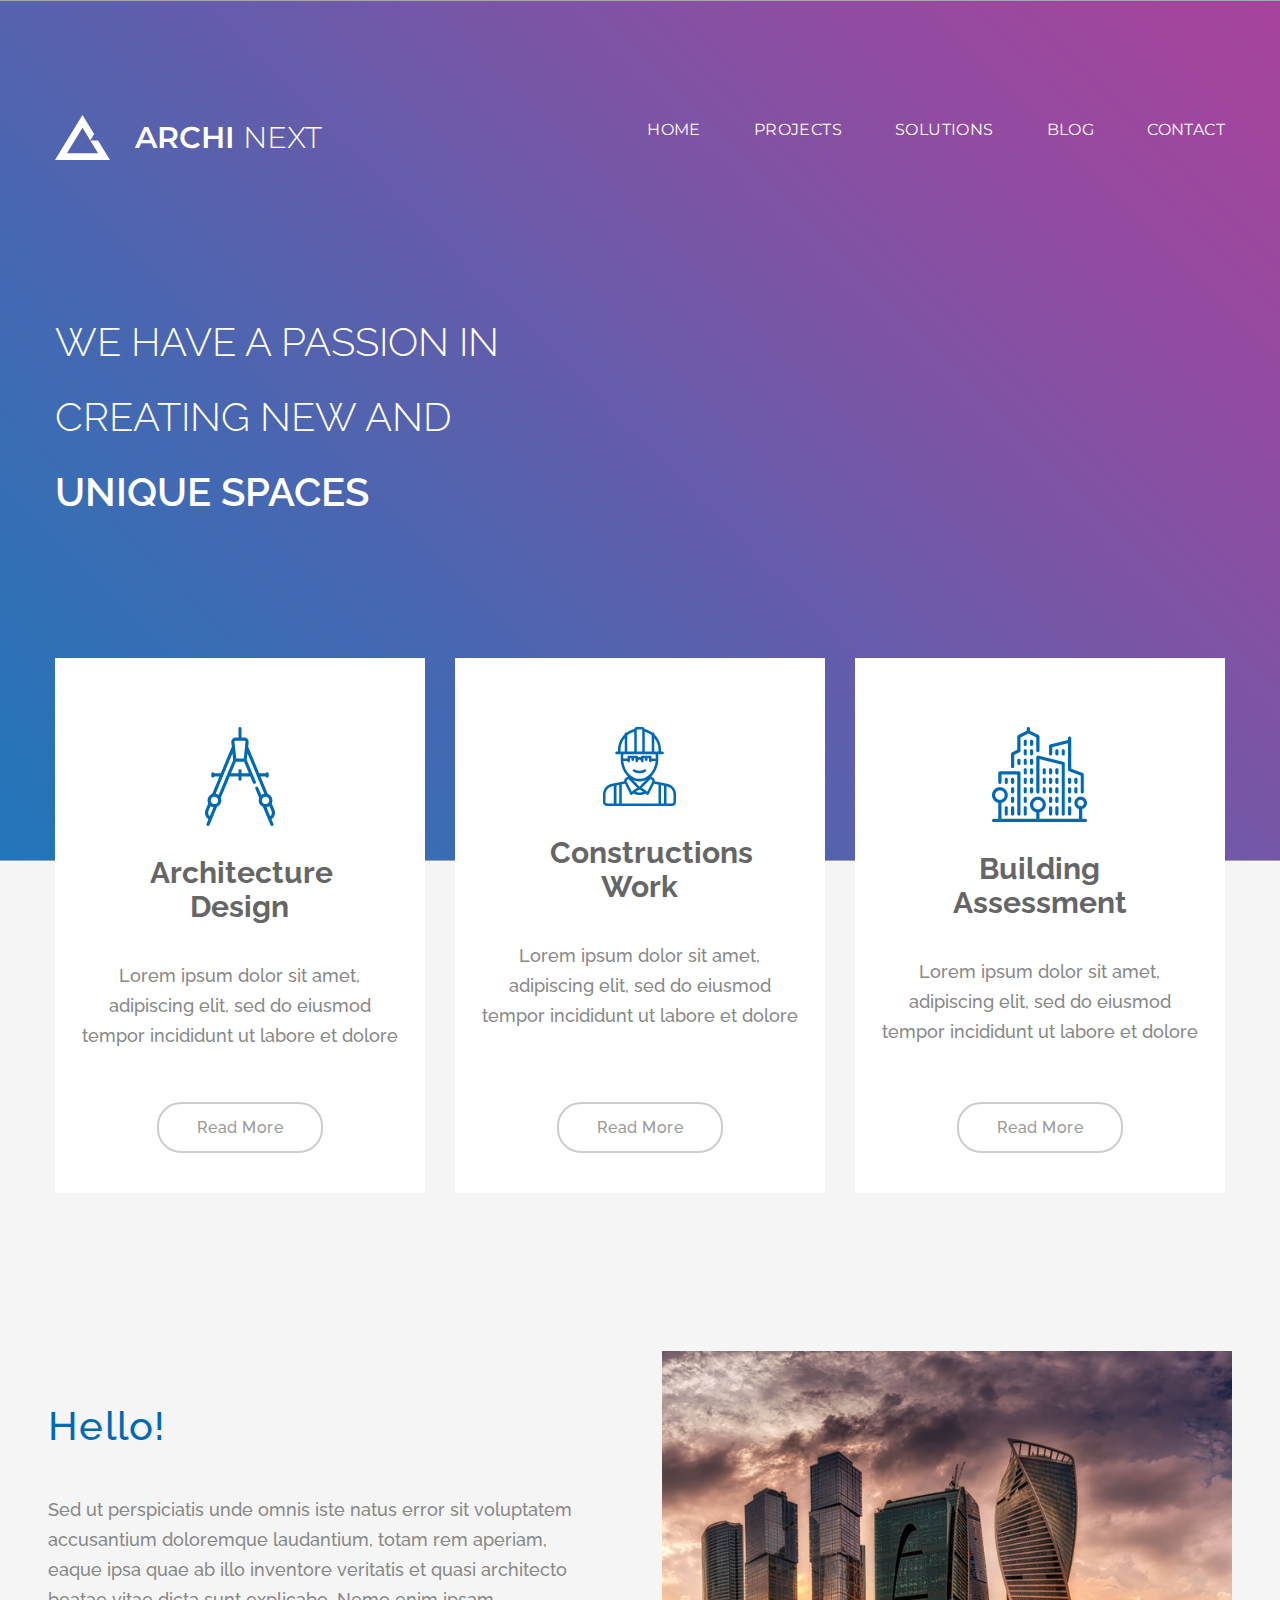
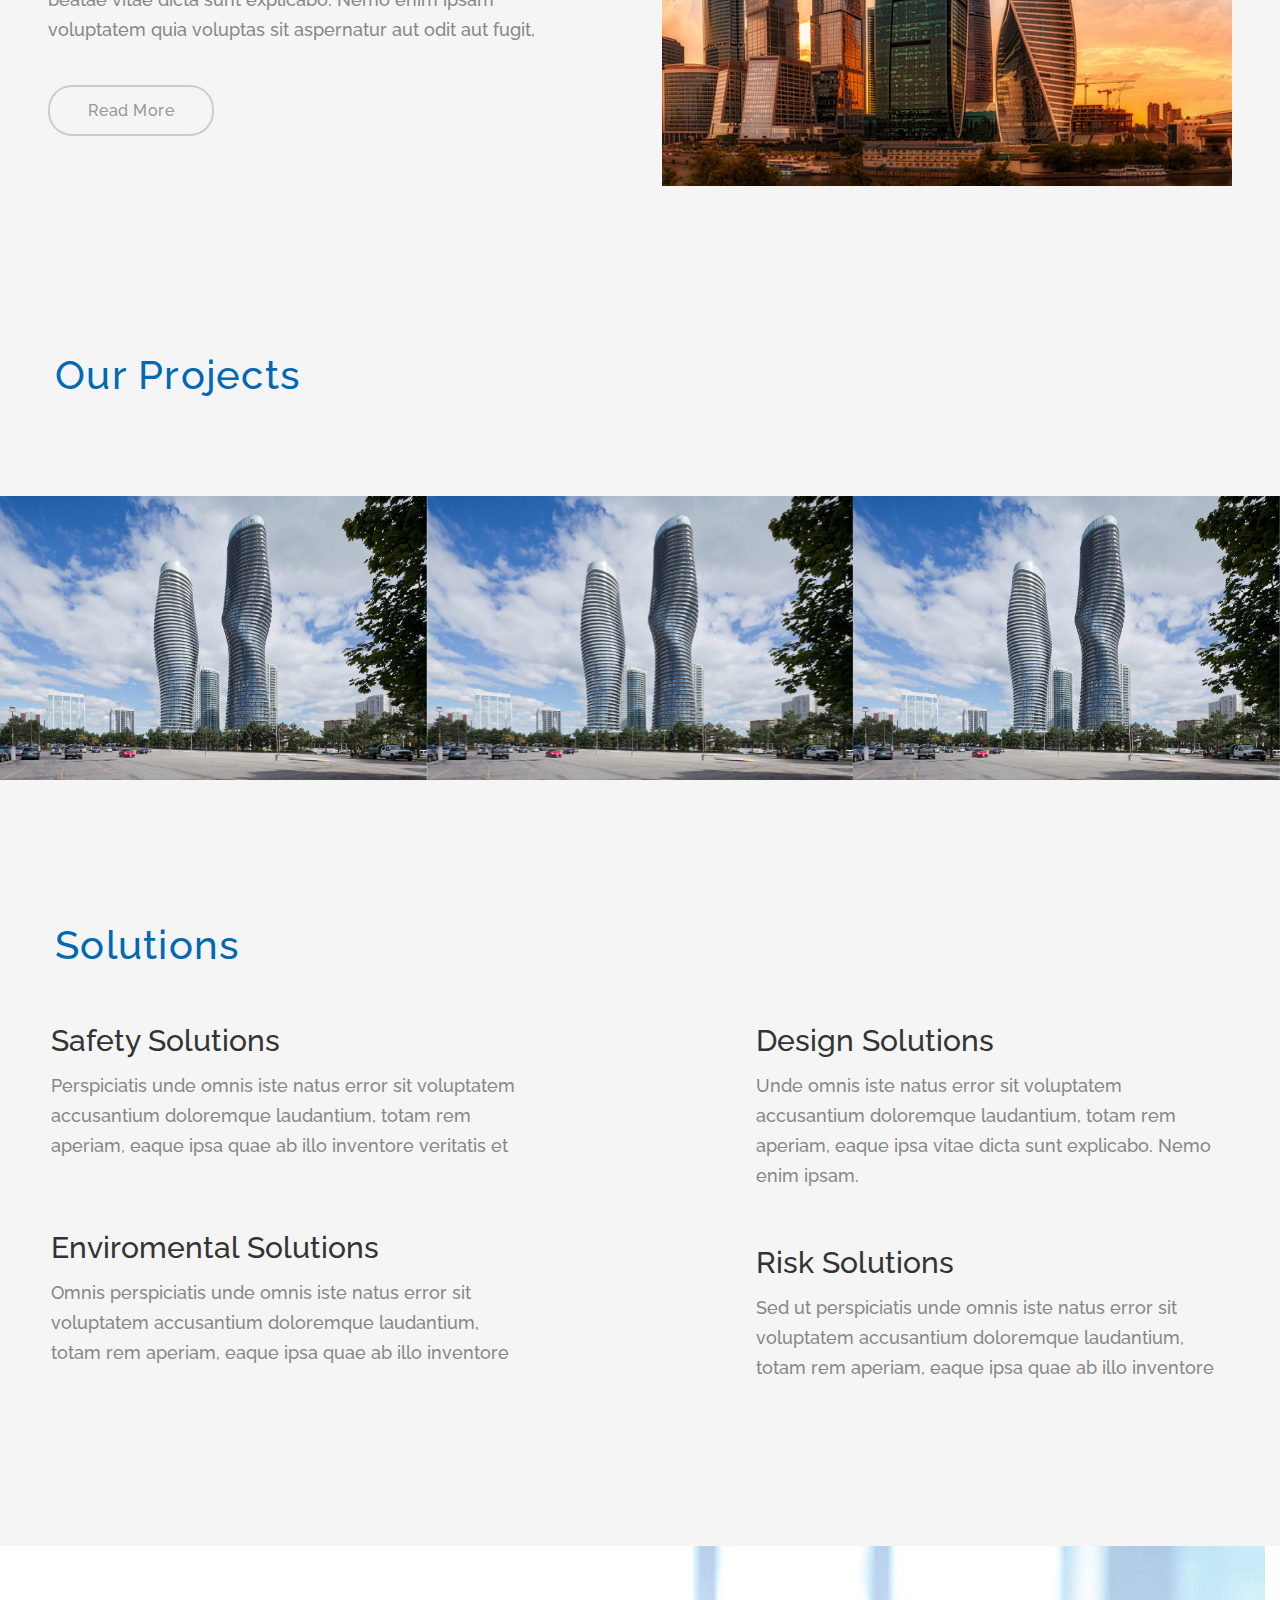
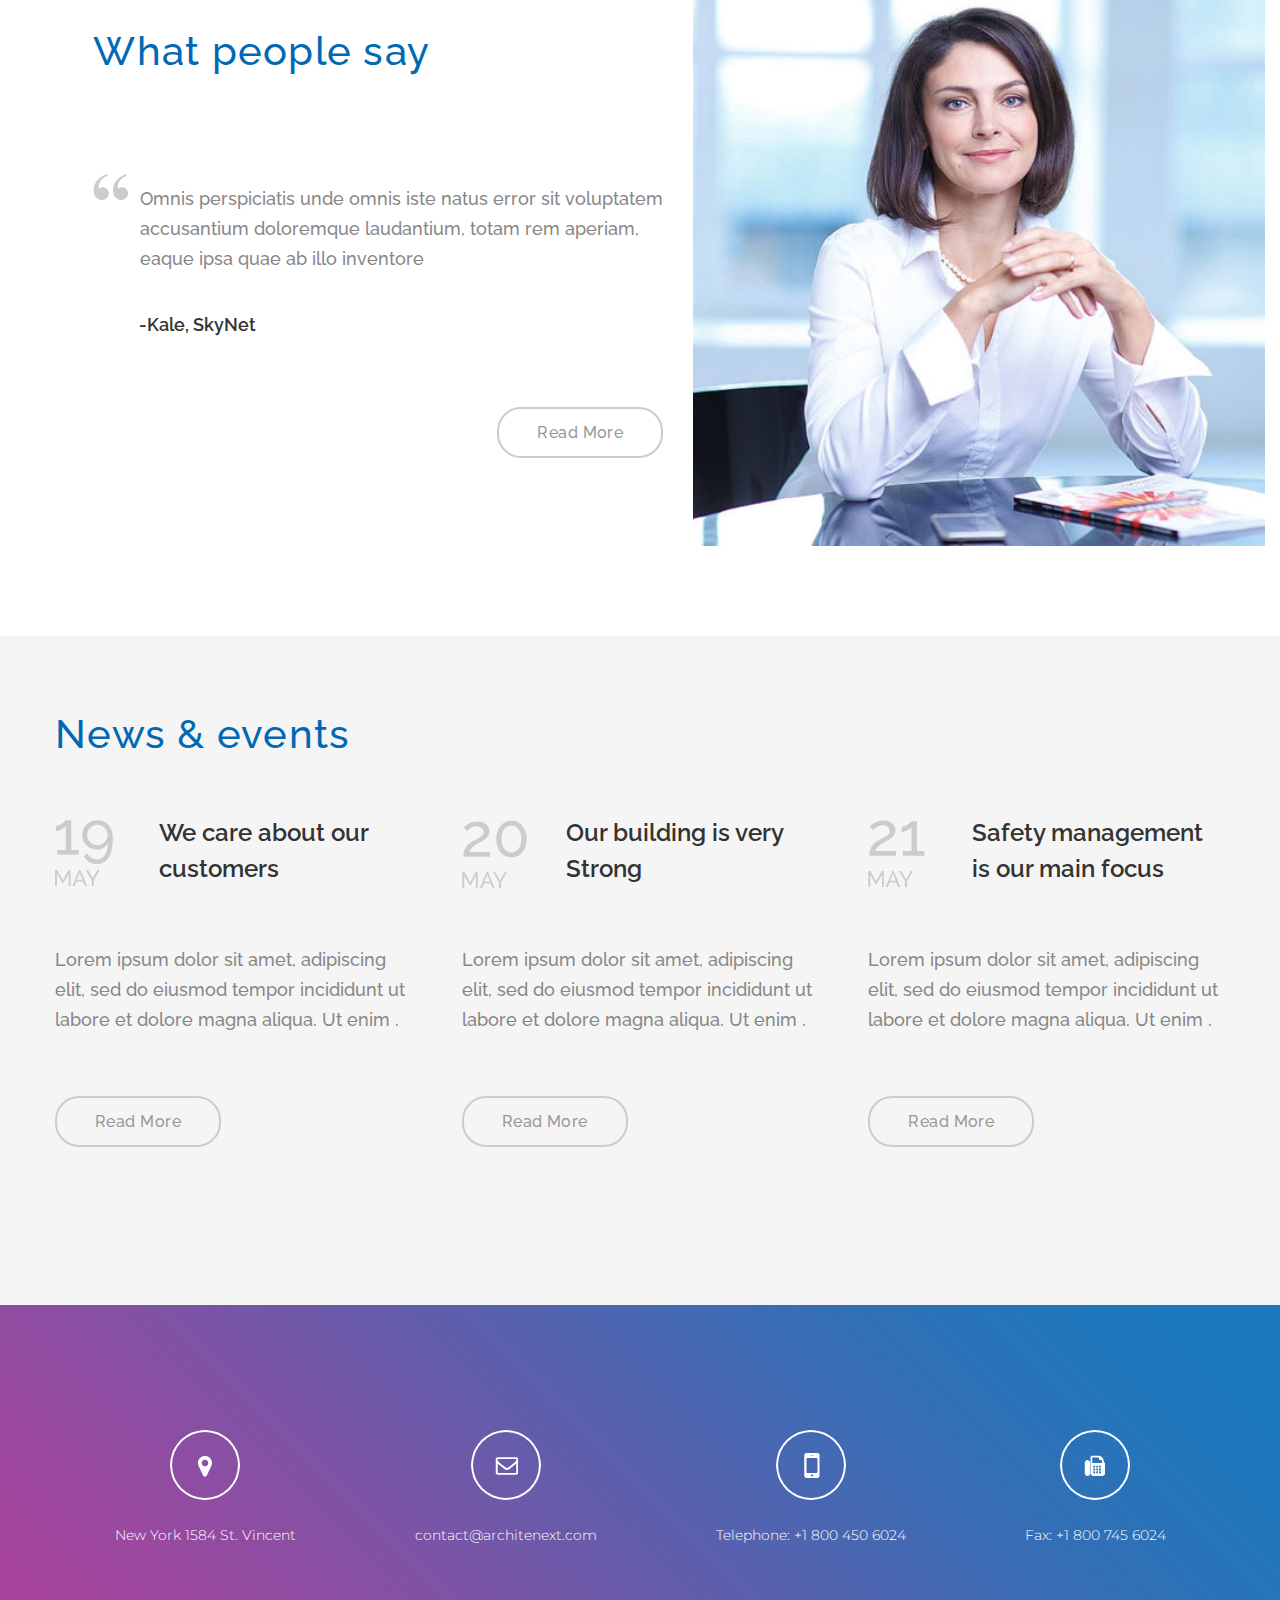
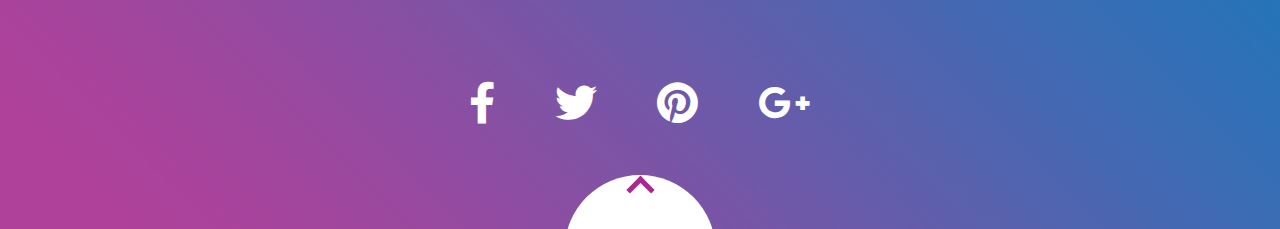
==== index.html @ 76af668d "Add files via upload" ====
<!DOCTYPE html>
<html lang="en">

<head>
   <meta charset="UTF-8">
   <meta name="viewport" content="width=device-width, initial-scale=1.0">
   <title></title>
   <link rel="stylesheet" href="source/css/iconsvg.css">
   <link rel="stylesheet" href="source/css/style.css">
   <link rel="stylesheet" href="https://unpkg.com/swiper/swiper-bundle.min.css" />
</head>
<div class="wrapper">
<header class="header">
   <div class="header__container container">
      <div class="header__row">
         <div class="header__logo">
            <div class="logo__content">
               <div class="logo__image">
                  <img src="img/header/logo.png" alt="#">
               </div>
               <h2 class="logo__title">Archi <span>Next</span></h2>
            </div>
         </div>
         <div class="header__menu menu">
            <nav class="menu-nav">
               <div class="header-burger">
                  <span></span>
                  <span></span>
                  <span></span>
               </div>
               <div class="menu-body">
                  <ul class="menu__list">
                     <li>
                        <a href="#" class="menu__link">Home</a>
                     </li>
                     <li>
                        <a href="#" class="menu__link">Projects</a>
                     </li>
                     <li>
                        <a href="#" class="menu__link">solutions</a>
                     </li>
                     <li>
                        <a href="#" class="menu__link">blog</a>
                     </li>
                     <li>
                        <a href="#" class="menu__link">contact</a>
                     </li>
                  </ul>
               </div>
            </nav>
         </div>
      </div>
      <div class="header__content">
         <h1 class="header__title">
            We Have a passion
            in creating new
            and <span>unique spaces</span>
         </h1>
      </div>
   </div>
</header><section class="category">
   <div class="container">
      <div class="category__row">
         <div class="category__column">
            <div class="column__content block">
               <div class="block__icon">
                  <img src="img/category/01.png" alt="#">
               </div>
               <h2 class="block__title">
                  Architecture Design
               </h2>
               <p class="block__text text">
                  Lorem ipsum dolor sit amet, adipiscing elit,
                  sed do eiusmod tempor incididunt ut labore et dolore
               </p>
               <div class="block__botton">
                  <a href="#" class="block__item btn">Read More</a>
               </div>
            </div>
         </div>
         <div class="category__column">
            <div class="column__content block">
               <div class="block__icon">
                  <img src="img/category/02.png" alt="#">
               </div>
               <h2 class="block__title">
                  Constructions Work
               </h2>
               <p class="block__text text">
                  Lorem ipsum dolor sit amet, adipiscing elit,
                  sed do eiusmod tempor incididunt ut labore et dolore
               </p>
               <div class="block__botton">
                  <a href="#" class="block__item btn">Read More</a>
               </div>
            </div>
         </div>
         <div class="category__column">
            <div class="column__content block">
               <div class="block__icon">
                  <img src="img/category/03.png" alt="#">
               </div>
               <h2 class="block__title">
                  Building Assessment
               </h2>
               <p class="block__text text">
                  Lorem ipsum dolor sit amet, adipiscing elit,
                  sed do eiusmod tempor incididunt ut labore et dolore
               </p>
               <div class="block__botton">
                  <a href="#" class="block__item btn">Read More</a>
               </div>
            </div>
         </div>
      </div>
   </div>
</section><section class="hello">
   <div class="container">
      <div class="hello__row">
         <div class="hello__column">
            <div class="hello__content">
               <h2 class="hello__title title">
                  Hello!
               </h2>
               <p class="hello__text text">
                  Sed ut perspiciatis unde omnis iste natus error sit
                  voluptatem accusantium doloremque laudantium, totam rem
                  aperiam, eaque ipsa quae ab illo inventore veritatis et
                  quasi architecto beatae vitae dicta sunt explicabo.
                  Nemo enim ipsam voluptatem quia voluptas sit aspernatur
                  aut odit aut fugit,
               </p>
               <div class="hello__btn">
                  <a href="#" class="block__item btn">Read More</a>
               </div>
            </div>
         </div>
         <div class="hello__column">
            <div class="hello__content">
               <div class="hello__image">
                  <img src="img/hello/01.jpg" alt="#">
               </div>
            </div>
         </div>
      </div>
   </div>
</section><section class="project">
   <div class="container">
      <h2 class="project__title title">
         Our Projects
      </h2>
   </div>
   <div class="project__container swiper-container">
      <div class="project__wrapper swiper-wrapper">
         <div class="project__slide swiper-slide">
            <img src="img/slider/07.jpg" alt="#">
         </div>
         <div class="project__slide swiper-slide">
            <img src="img/slider/07.jpg" alt="#">
         </div>
         <div class="project__slide swiper-slide">
            <img src="img/slider/07.jpg" alt="#">
         </div>
         <div class="project__slide swiper-slide">
            <img src="img/slider/07.jpg" alt="#">
         </div>
         <div class="project__slide swiper-slide">
            <img src="img/slider/07.jpg" alt="#">
         </div>
         <div class="project__slide swiper-slide">
            <img src="img/slider/07.jpg" alt="#">
         </div>
         <div class="project__slide swiper-slide">
            <img src="img/slider/07.jpg" alt="#">
         </div>
      </div>
   </div>

</section><section class="solution">
   <div class="container">
      <h2 class="solution__title title">
         Solutions
      </h2>
      <div class="solution__row">
         <div class="solution__column">
            <div class="solution__card card">
               <h3 class="card__title">
                  Safety Solutions
               </h3>
               <p class="card__text text">
                  Perspiciatis unde omnis iste natus error sit voluptatem
                  accusantium doloremque laudantium, totam rem
                  aperiam, eaque ipsa quae ab illo inventore veritatis et
               </p>
               <h3 class="card__title">
                  Enviromental Solutions
               </h3>
               <p class="card__text text">
                  Omnis perspiciatis unde omnis iste natus error sit voluptatem
                  accusantium doloremque laudantium, totam rem aperiam, eaque
                  ipsa quae ab illo inventore
               </p>
            </div>
         </div>
         <div class="solution__column">
            <div class="solution__card card">
               <h3 class="card__title">
                  Design Solutions
               </h3>
               <p class="card__text text">
                  Unde omnis iste natus error sit voluptatem
                  accusantium doloremque laudantium, totam rem aperiam, eaque
                  ipsa vitae dicta sunt explicabo. Nemo enim ipsam.
               </p>
               <h3 class="card__title">
                  Risk Solutions
               </h3>
               <p class="card__text text">
                  Sed ut perspiciatis unde omnis iste natus error
                  sit voluptatem accusantium doloremque laudantium,
                  totam rem aperiam, eaque ipsa quae ab illo inventore
               </p>
            </div>
         </div>
      </div>
   </div>
</section><section class="what">
   <div class="what__content">
      <div class="what__row">
         <div class="what__column what__column--l">
            <div class="what__item what__item--l">
               <h3 class="what__title title">
                  What people say
               </h3>
               <p class="what__text text">
                  Omnis perspiciatis unde omnis iste natus error sit
                  voluptatem accusantium doloremque laudantium, totam
                  rem aperiam, eaque ipsa quae ab illo inventore
               </p>
               <span class="what__name">
                  -Kale, SkyNet
               </span>
               <div class="what__btn">
                  <a href="#" class="block__item btn">Read More</a>
               </div>
            </div>
         </div>
         <div class="what__column what__column--r">
            <div class="what__item">
               <div class="item__image">
                  <img src="img/people.jpg" alt="#">
               </div>
            </div>
         </div>
      </div>
   </div>
</section><section class="news">
   <div class="container">
      <h2 class="news__title title">
         News & events
      </h2>
      <div class="news__row">
         <div class="news__column">
            <div class="news__content info">
               <h3 class="info__title">
                  <span class="info__data">
                     <img src="img/icon/19_May.png" alt="#">
                  </span>
                  We care about our customers
               </h3>
               <p class="info__text text">
                  Lorem ipsum dolor sit amet, adipiscing elit, sed do
                  eiusmod tempor incididunt ut labore et dolore magna
                  aliqua. Ut enim .
               </p>
               <div class="info__btn">
                  <a href="#" class="block__item btn">Read More</a>
               </div>
            </div>
         </div>
         <div class="news__column">
            <div class="news__content info">
               <h3 class="info__title">
                  <span class="info__data">
                     <img src="img/icon/20_May.png" alt="#">
                  </span>
                  Our building is very Strong
               </h3>
               <p class="info__text text">
                  Lorem ipsum dolor sit amet, adipiscing elit, sed do
                  eiusmod tempor incididunt ut labore et dolore magna
                  aliqua. Ut enim .
               </p>
               <div class="info__btn">
                  <a href="#" class="block__item btn">Read More</a>
               </div>
            </div>
         </div>
         <div class="news__column">
            <div class="news__content info">
               <h3 class="info__title">
                  <span class="info__data">
                     <img src="img/icon/21_May.png" alt="#">
                  </span>
                  Safety management is our main focus
               </h3>
               <p class="info__text text">
                  Lorem ipsum dolor sit amet, adipiscing elit, sed do
                  eiusmod tempor incididunt ut labore et dolore magna
                  aliqua. Ut enim .
               </p>
               <div class="info__btn">
                  <a href="#" class="block__item btn">Read More</a>
               </div>
            </div>
         </div>
      </div>
   </div>
</section><footer class="footer">
   <div class="container">
      <div class="footer-top">
         <nav class="footer-top__menu">
            <ul class="footer-top__list">
               <li>
                  <a href="#" class="footer-top__link">
                     <img src="img/footer/01.png" alt="#">
                     <span class="footer-top__text">New York 1584 St. Vincent</span>
                  </a>

               </li>
               <li>
                  <a href="#" class="footer-top__link">
                     <img src="img/footer/02.png" alt="#">
                     <span class="footer-top__text">contact@architenext.com</span>
                  </a>

               </li>
               <li>
                  <a href="#" class="footer-top__link">
                     <img src="img/footer/03.png" alt="#">
                     <span class="footer-top__text">Telephone: +1 800 450 6024</span>
                  </a>

               </li>
               <li>
                  <a href="#" class="footer-top__link">
                     <img src="img/footer/04.png" alt="#">
                     <span class="footer-top__text">Fax: +1 800 745 6024</span>
                  </a>

               </li>
            </ul>
         </nav>
      </div>
      <div class="footer-low">
         <div class="footer-low__content">
            <ul class="footer-low__list">
               <li>
                  <a href="#" class="footer-low__link icon-f"></a>
               </li>
               <li>
                  <a href="#" class="footer-low__link icon-t"></a>
               </li>
               <li>
                  <a href="#" class="footer-low__link icon-p"></a>
               </li>
               <li>
                  <a href="#" class="footer-low__link icon-g"></a>
               </li>
            </ul>
         </div>
      </div>
      <div class="footer-arrow">
         <div class="footer-arrow__content">
            <div class="footer-arrow__circle">
               <a href="#" class="footer-arrow__link" onclick="return up()"></a>
            </div>
         </div>
      </div>
   </div>
</footer></div>

<body>
   <!--Подключаем jQuery-->
   <script src="http://code.jquery.com/jquery-3.4.1.min.js"></script>
   <!--Подключаем слайдер Slick-->
   <script src="https://unpkg.com/swiper/swiper-bundle.min.js"></script>
   <!--Подключаем файл скриптов-->
   <script src="source/js/script.js"></script>
</body>

</html>
---- source/css/iconsvg.css ----
@font-face {
  font-family: 'icomoon';
  src:  url('../../fonts/icomoon.eot?pqe33');
  src:  url('../../fonts/icomoon.eot?pqe33#iefix') format('embedded-opentype'),
    url('../../fonts/icomoon.ttf?pqe33') format('truetype'),
    url('../../fonts/icomoon.woff?pqe33') format('woff'),
    url('../../fonts/icomoon.svg?pqe33#icomoon') format('svg');
  font-weight: normal;
  font-style: normal;
  font-display: block;
}

[class^="icon-"]::before, [class*=" icon-"]::before {
  /* use !important to prevent issues with browser extensions that change fonts */
  font-family: 'icomoon' !important;
  speak: never;
  font-style: normal;
  font-weight: normal;
  font-variant: normal;
  text-transform: none;
  line-height: 1;

  /* Better Font Rendering =========== */
  -webkit-font-smoothing: antialiased;
  -moz-osx-font-smoothing: grayscale;
}

.icon-f:before {
  content: "\e900";
}
.icon-t:before {
  content: "\e901";
}
.icon-p:before {
  content: "\e902";
}
.icon-g:before {
  content: "\e903";
}
---- source/css/style.css ----
@charset "UTF-8";
/*Обнуление*/
@import url("https://fonts.googleapis.com/css2?family=Montserrat:ital,wght@0,300;0,400;0,600;1,300;1,400;1,600&family=Raleway:ital,wght@0,100;0,200;0,300;0,400;0,500;0,600;1,100;1,200;1,300;1,400;1,600&display=swap");
* {
  padding: 0;
  margin: 0;
  border: 0;
}

*, *:before, *:after {
  -moz-box-sizing: border-box;
  moz-box-sizing: border-box;
  box-sizing: border-box;
}

:focus, :active {
  outline: none;
}

a:focus, a:active {
  outline: none;
}

nav, footer, header, aside {
  display: block;
}

html, body {
  height: 100%;
  width: 100%;
  font-size: 100%;
  line-height: 1;
  font-size: 14px;
  ms-text-size-adjust: 100%;
  moz-text-size-adjust: 100%;
  webkit-text-size-adjust: 100%;
}

input, button, textarea {
  font-family: inherit;
}

input::-ms-clear {
  display: none;
}

button {
  cursor: pointer;
}

button::-moz-focus-inner {
  padding: 0;
  border: 0;
}

a, a:visited {
  text-decoration: none;
}

a:hover {
  text-decoration: none;
}

ul li {
  list-style: none;
}

img {
  vertical-align: top;
}

h1, h2, h3, h4, h5, h6 {
  font-size: inherit;
  font-weight: 400;
}

/*-------------------*/
.header {
  padding-top: 115px;
  padding-bottom: 331px;
  background: url("../../img/header/background.png") no-repeat;
  background-size: cover;
  background-position: center;
}
@media (max-width: 992px) {
  .header {
    padding-top: 50px;
  }
}
.header__row {
  display: flex;
  justify-content: space-between;
  margin: 0px 0px 145px 0px;
}
.header__title {
  width: 500px;
  color: #ffffff;
  font-family: "Raleway";
  font-size: calc(22px + 26 * (100vw / 1900));
  line-height: 75px;
  text-align: left;
  text-transform: uppercase;
  font-weight: 300;
}
.header__title span {
  font-weight: 600;
}
@media (max-width: 767px) {
  .header__title {
    font-size: calc(22px + (26 + 26 * 0.7) * ((110vw - 320px) / 1900));
    width: auto;
    line-height: 40px;
  }
}

.logo__content {
  display: flex;
  align-items: center;
  position: relative;
  z-index: 3;
}
.logo__image {
  margin: 0px 25px 0px 0px;
}
.logo__title {
  color: #ffffff;
  font-family: "Montserrat";
  font-size: 34px;
  font-size: calc(22px + 12 *(100vw/1900));
  line-height: 30px;
  text-align: left;
  text-transform: uppercase;
  font-family: "Montserrat";
  font-weight: 600;
}
.logo__title span {
  font-weight: 300;
}
@media (max-width: 767px) {
  .logo__title {
    font-size: calc(22px + (12 + 12 * 0.7) * ((110vw - 320px) / 1900));
  }
}

.menu__list {
  display: flex;
  align-items: flex-start;
}
.menu__list li {
  margin-left: 53px;
  position: relative;
}
.menu__list li:first-child {
  margin-left: 0;
}
@media (min-width: 992px) {
  .menu__list li:hover {
    border-bottom: 2px solid #ffffff;
    transition: all 0.2s step-end 0s;
  }
}
.menu__link {
  color: #ffffff;
  font-family: "Montserrat";
  font-size: 16px;
  font-weight: 400;
  line-height: 30px;
  text-align: right;
  text-transform: uppercase;
  letter-spacing: 0.4px;
}

@media (max-width: 992px) {
  .header-burger {
    display: block;
    position: absolute;
    right: 1%;
    top: 11%;
    width: 35px;
    height: 20px;
    z-index: 3;
    padding-right: 20px;
  }
  .header-burger span {
    position: absolute;
    right: 0;
    top: 9px;
    height: 2px;
    width: 100%;
    background-color: #ffffff;
  }
  .header-burger span:first-child {
    top: 0;
  }
  .header-burger span:last-child {
    bottom: 0;
    top: auto;
  }

  .header-burger.act span {
    transform: scale(0);
  }
  .header-burger.act span:first-child {
    transition: all 0.4s ease 0s;
    transform: rotate(45deg);
    top: 9px;
  }
  .header-burger.act span:last-child {
    transition: all 0.4s ease 0s;
    transform: rotate(-45deg);
    top: 9px;
  }

  .menu-body {
    position: fixed;
    left: 0;
    top: -100%;
    width: 100%;
    height: 100%;
    padding-top: 120px;
    background: url("../../img/header/background.png") no-repeat;
    background-position: center;
    background-size: cover;
    transition: all 0.4s ease 0s;
    z-index: 2;
  }

  .menu-body.act {
    top: 0;
    transition: all 0.4s ease 0s;
  }

  .menu__list {
    display: block;
    text-align: center;
  }
  .menu__list li {
    margin: 0px 0px 20px 0px;
  }
  .menu__list li:last-child {
    margin: 0px 0px 0px 0px;
  }

  .menu__link {
    font-size: 20px;
    font-weight: 600;
    line-height: 30px;
  }
}
.category {
  background-color: #f5f5f5;
}
.category__row {
  display: flex;
  margin: 0px -15px;
}
@media (max-width: 992px) {
  .category__row {
    flex-wrap: wrap;
  }
}
.category__column {
  flex: 0 1 33.333%;
  padding: 0px 15px;
}
@media (max-width: 992px) {
  .category__column {
    flex: 0 1 100%;
    margin-bottom: 20px;
  }
  .category__column:first-child {
    margin-bottom: 10px;
  }
}

.block {
  display: flex;
  justify-content: center;
  align-items: center;
  flex-direction: column;
  padding-bottom: 51px;
  background-color: #ffffff;
  position: relative;
  left: 0;
  top: -38%;
  width: 100%;
  height: 100%;
  padding: 69px 0px 50px 0px;
}
@media (max-width: 992px) {
  .block {
    top: -10%;
  }
}
.block__icon {
  display: block;
  text-align: center;
  margin-bottom: 30px;
}
.block__title {
  width: 180px;
  height: 63px;
  color: #666666;
  font-family: "Raleway";
  font-size: 30px;
  font-weight: 700;
  font-style: normal;
  letter-spacing: normal;
  line-height: 34px;
  text-align: center;
  margin-bottom: 42px;
}
.block__text {
  flex: 1 1 auto;
  margin: 0px 0px 62px 0px;
  padding: 0px 25px;
  text-align: center;
}
.hello {
  background-color: #f5f5f5;
  padding: 15px 0px 220px 0px;
}
.hello__row {
  display: flex;
  margin: 0px -52px;
}
@media (max-width: 1250px) {
  .hello__row {
    margin: 0px -30px;
  }
}
@media (max-width: 992px) {
  .hello__row {
    flex-wrap: wrap;
  }
}
.hello__column {
  flex: 0 1 50%;
  padding: 0px 45px;
}
@media (max-width: 1250px) {
  .hello__column {
    padding: 0px 30px;
  }
}
@media (max-width: 992px) {
  .hello__column {
    flex: 0 1 100%;
    margin-bottom: 30px;
  }
}
.hello__title {
  text-align: left;
  margin-bottom: 54px;
}
.hello__text {
  flex: 1 1 auto;
  margin-bottom: 51px;
}
.hello__image {
  width: 570px;
  height: 435px;
  position: relative;
  top: -60px;
}
.hello__image img {
  max-width: 100%;
  object-fit: cover;
  height: 100%;
}
@media (max-width: 1250px) {
  .hello__image {
    height: auto;
    width: auto;
    top: 0;
  }
}

.project {
  background-color: #f5f5f5;
}
.project__title {
  position: relative;
  top: -106px;
}
.project__slide {
  height: 484px;
  width: 474px;
}
.project__slide img {
  max-width: 100%;
  object-fit: cover;
}
.solution {
  background-color: #f5f5f5;
  padding: 150px 0px 104px 0px;
}
@media (max-width: 767px) {
  .solution {
    padding: 50px 0px 50px 0px;
  }
}
.solution__title {
  margin-bottom: 68px;
}
.solution__row {
  display: flex;
  margin: 0px -120px;
}
@media (max-width: 992px) {
  .solution__row {
    margin: 0px -30px;
  }
}
@media (max-width: 767px) {
  .solution__row {
    flex-wrap: wrap;
  }
}
.solution__column {
  flex: 0 1 50%;
  padding: 0px 116px;
  display: flex;
}
@media (max-width: 992px) {
  .solution__column {
    padding: 0px 30px;
  }
}
@media (max-width: 767px) {
  .solution__column {
    flex: 0 1 100%;
  }
}
.solution__card {
  display: flex;
  flex-direction: column;
}

.card__title {
  font-family: "Raleway";
  font-weight: 500;
  text-align: left;
  color: #333333;
  font-size: 30px;
  line-height: 26.03px;
  margin-bottom: 17px;
}
.card__text {
  margin-bottom: 59px;
  flex: 1 1 auto;
}
.what {
  padding: 0px 0px 90px 0px;
}
.what__row {
  display: flex;
  margin: 0px -63px;
}
@media (max-width: 1300px) {
  .what__row {
    margin: 0px -15px;
    padding: 0px 15px;
  }
}
@media (max-width: 1050px) {
  .what__row {
    flex-wrap: wrap;
    justify-content: center;
  }
}
.what__column {
  padding: 0px 63px;
}
@media (max-width: 1300px) {
  .what__column {
    padding: 0px 15px;
  }
}
@media (max-width: 1050px) {
  .what__column {
    flex: 0 1 100%;
    margin-bottom: 50px;
  }
}
.what .what__column--l {
  flex: 0 1 53%;
  display: flex;
  justify-content: flex-end;
}
@media (max-width: 1050px) {
  .what .what__column--l {
    flex: 0 1 100%;
    justify-content: center;
  }
}
.what .what__column--r {
  flex: 0 1 47%;
}
@media (max-width: 1050px) {
  .what .what__column--r {
    flex: 0 1 100%;
  }
}
.what__item--l {
  text-align: right;
  width: 570px;
  padding-top: 90px;
}
@media (max-width: 600px) {
  .what__item--l {
    padding-top: 50px;
    width: auto;
  }
}
@media (min-width: 3000px) {
  .what__item--l {
    width: auto;
  }
}
.what__title {
  text-align: left;
  margin-bottom: 118px;
}
@media (max-width: 600px) {
  .what__title {
    margin-bottom: 50px;
  }
}
.what__text {
  text-align: left;
  margin-bottom: 33px;
  padding: 0px 0px 0px 47px;
  position: relative;
}
.what__text::before {
  content: "";
  position: absolute;
  left: 0;
  top: -10px;
  width: 100%;
  height: 100%;
  background: url("../../img/icon/01.png") no-repeat;
}
.what__name {
  display: block;
  color: #333333;
  font-family: "Raleway";
  font-size: 18px;
  font-weight: 600;
  line-height: 36px;
  text-align: left;
  padding: 0px 0px 0px 46px;
  margin-bottom: 75px;
}
.item__image {
  width: 837px;
  height: 600px;
}
.item__image img {
  max-width: 100%;
  object-fit: cover;
  height: 100%;
}
@media (max-width: 1300px) {
  .item__image {
    width: auto;
  }
}
@media (max-width: 1050px) {
  .item__image {
    width: 100%;
    height: 100%;
  }
}

.news {
  padding: 83px 0px 168px 0px;
  background-color: #f5f5f5;
}
@media (max-width: 767px) {
  .news {
    padding: 83px 0px 50px 0px;
  }
}
.news__title {
  margin-bottom: 66px;
}
.news__row {
  display: flex;
  margin: 0px -25px;
}
@media (max-width: 1150px) {
  .news__row {
    flex-wrap: wrap;
  }
}
.news__column {
  flex: 0 1 33.333%;
  padding: 0px 25px;
  display: flex;
}
@media (max-width: 1150px) {
  .news__column {
    flex: 0 1 50%;
    margin-bottom: 50px;
  }
}
@media (max-width: 767px) {
  .news__column {
    flex: 0 1 100%;
  }
}
.news__content {
  display: flex;
  flex-direction: column;
}

.info__title {
  color: #333333;
  font-family: "Raleway";
  font-size: 24px;
  font-weight: 600;
  line-height: 36px;
  text-align: left;
  margin-bottom: 58px;
  padding: 0px 0px 0px 104px;
  position: relative;
}
.info__text {
  margin-bottom: 72px;
  flex: 1 1 auto;
}
.info__data {
  position: absolute;
  left: 0;
  top: 5px;
  width: 100%;
  height: 100%;
}
.info__data img {
  max-width: 100%;
  object-fit: cover;
}

.footer {
  background: url("../../img/footer/background__footer.png") no-repeat;
  background-position: center;
  background-size: cover;
  overflow: hidden;
  padding: 125px 0px 53px 0px;
}
@media (max-width: 992px) {
  .footer {
    padding: 50px 0px 53px 0px;
  }
}

.footer-top__menu {
  padding: 0px 53px;
  margin: 0px 0px 140px 0px;
}
@media (max-width: 400px) {
  .footer-top__menu {
    margin: 0px 0px 100px 0px;
  }
}
.footer-top__list {
  display: flex;
  justify-content: center;
}
.footer-top__list li {
  margin: 0px 119px 0px 0px;
}
.footer-top__list li:last-child {
  margin: 0px 0px 0px 0px;
}
@media (max-width: 1200px) {
  .footer-top__list li {
    margin: 0px 30px 0px 0px;
  }
}
@media (max-width: 992px) {
  .footer-top__list li {
    margin: 0px 0px 50px 0px;
  }
}
@media (max-width: 992px) {
  .footer-top__list {
    flex-direction: column;
    align-items: center;
  }
}
.footer-top__link {
  color: #ffffff;
  font-family: "Montserrat";
  font-size: 14px;
  font-weight: 300;
}
@media (max-width: 400px) {
  .footer-top__link {
    font-size: 12px;
  }
}
.footer-top__link img {
  display: block;
  object-fit: cover;
  max-width: 100%;
  margin: 0 auto;
}
.footer-top__text {
  display: block;
  margin: 28px 0px 0px 0px;
}

.footer-low__content {
  display: flex;
  justify-content: center;
  margin-bottom: 52px;
}
.footer-low__list {
  display: flex;
  justify-content: space-between;
  width: 342px;
  margin: 0 auto;
}
@media (max-width: 992px) {
  .footer-low__list li {
    margin: 0px 30px 0px 0px;
  }
  .footer-low__list li:last-child {
    margin: 0px 0px 0px 0px;
  }
}
@media (max-width: 992px) {
  .footer-low__list {
    justify-content: center;
  }
}
.footer-low__link {
  color: #ffffff;
  font-size: 42px;
  font-weight: 400;
  line-height: 27px;
}
@media (max-width: 992px) {
  .footer-low__link {
    font-size: 36px;
  }
}

.footer-arrow__content {
  position: relative;
}
.footer-arrow__circle {
  background-color: #ffffff;
  border-radius: 50%;
  position: absolute;
  bottom: -150px;
  left: 50%;
  transform: translate(-50%);
  width: 151px;
  height: 151px;
}
.footer-arrow__link {
  width: 20px;
  height: 20px;
  border-right: 5px solid #a72b8f;
  border-bottom: 5px solid #a72b8f;
  position: absolute;
  left: 50%;
  transform: translate(-50%) rotate(-135deg);
  top: 5px;
  animation: spin 2s infinite linear;
}

@keyframes spin {
  0%, 100% {
    transform: translate(-50%, 0) rotate(-135deg);
  }
  50% {
    transform: translate(-50%, 100%) rotate(-135deg);
  }
}
body.lock {
  overflow: hidden;
}

.wrapper {
  overflow: hidden;
  font-family: "Raleway";
}

.container {
  max-width: 1200px;
  margin: 0 auto;
  padding: 0px 15px;
}

.btn {
  width: 95px;
  height: 14px;
  color: #999999;
  font-family: "Raleway";
  font-size: 16px;
  font-weight: 500;
  line-height: 30px;
  text-align: center;
  letter-spacing: 0.45px;
  border: 2px solid #cccccc;
  padding: 14px 38px;
  border-radius: 24px;
}
@media (min-width: 992px) {
  .btn:hover {
    background-color: #0169b4;
    color: #ffffff;
    border: 2px solid #0169b4;
    transition: all 0.3s ease 0s;
    box-shadow: 0px 5px rgba(119, 136, 153, 0.5);
    position: relative;
    top: -2px;
  }
  .btn:active {
    box-shadow: 0px 1px rgba(119, 136, 153, 0.5);
    position: relative;
    top: 0px;
  }
}

.text {
  color: #878787;
  font-family: "Raleway";
  font-size: 18px;
  font-weight: 500;
  line-height: 30px;
}

.title {
  color: #0169b4;
  font-family: Raleway;
  font-size: calc(20px + 30 * (100vw/1900));
  font-weight: 500;
  line-height: 30px;
  letter-spacing: 1.25px;
}
@media (max-width: 767px) {
  .title {
    font-size: calc(20px + (30 + 30 * 0.7) * (100vw/1900));
  }
}
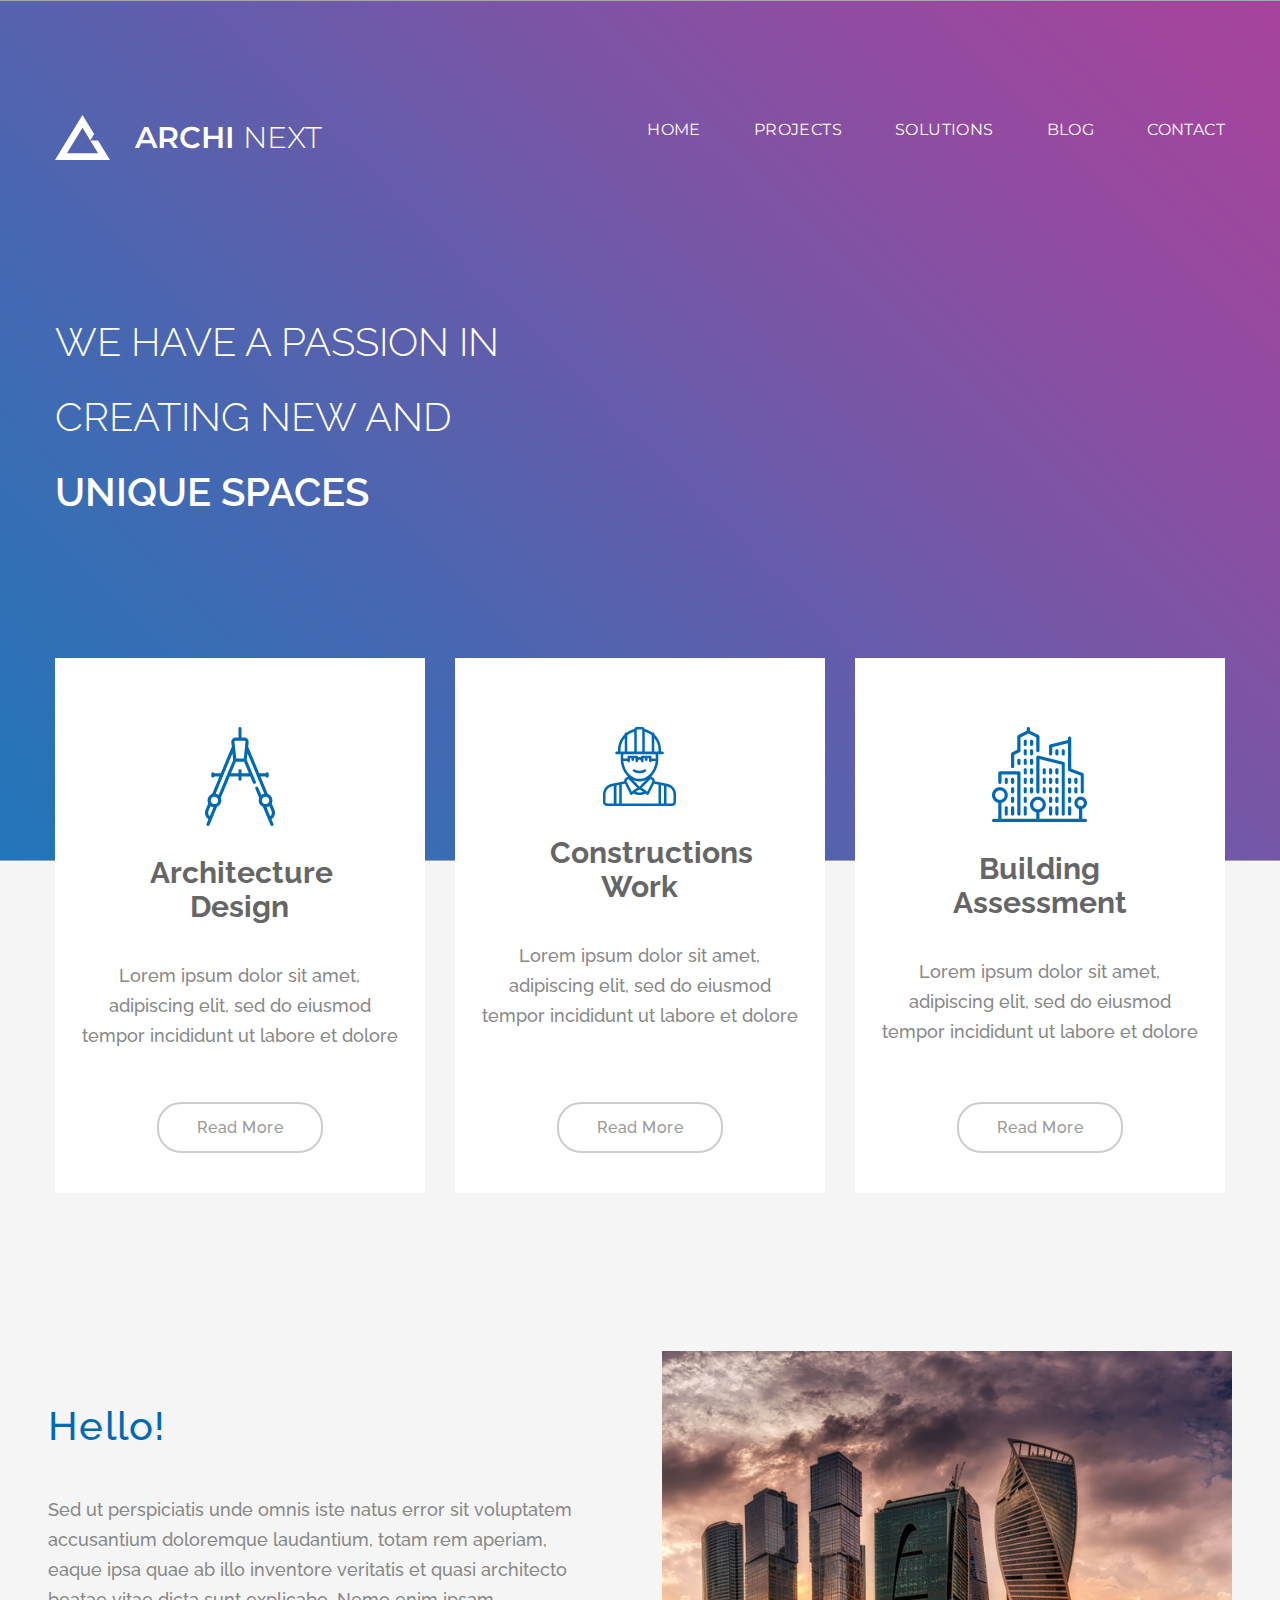
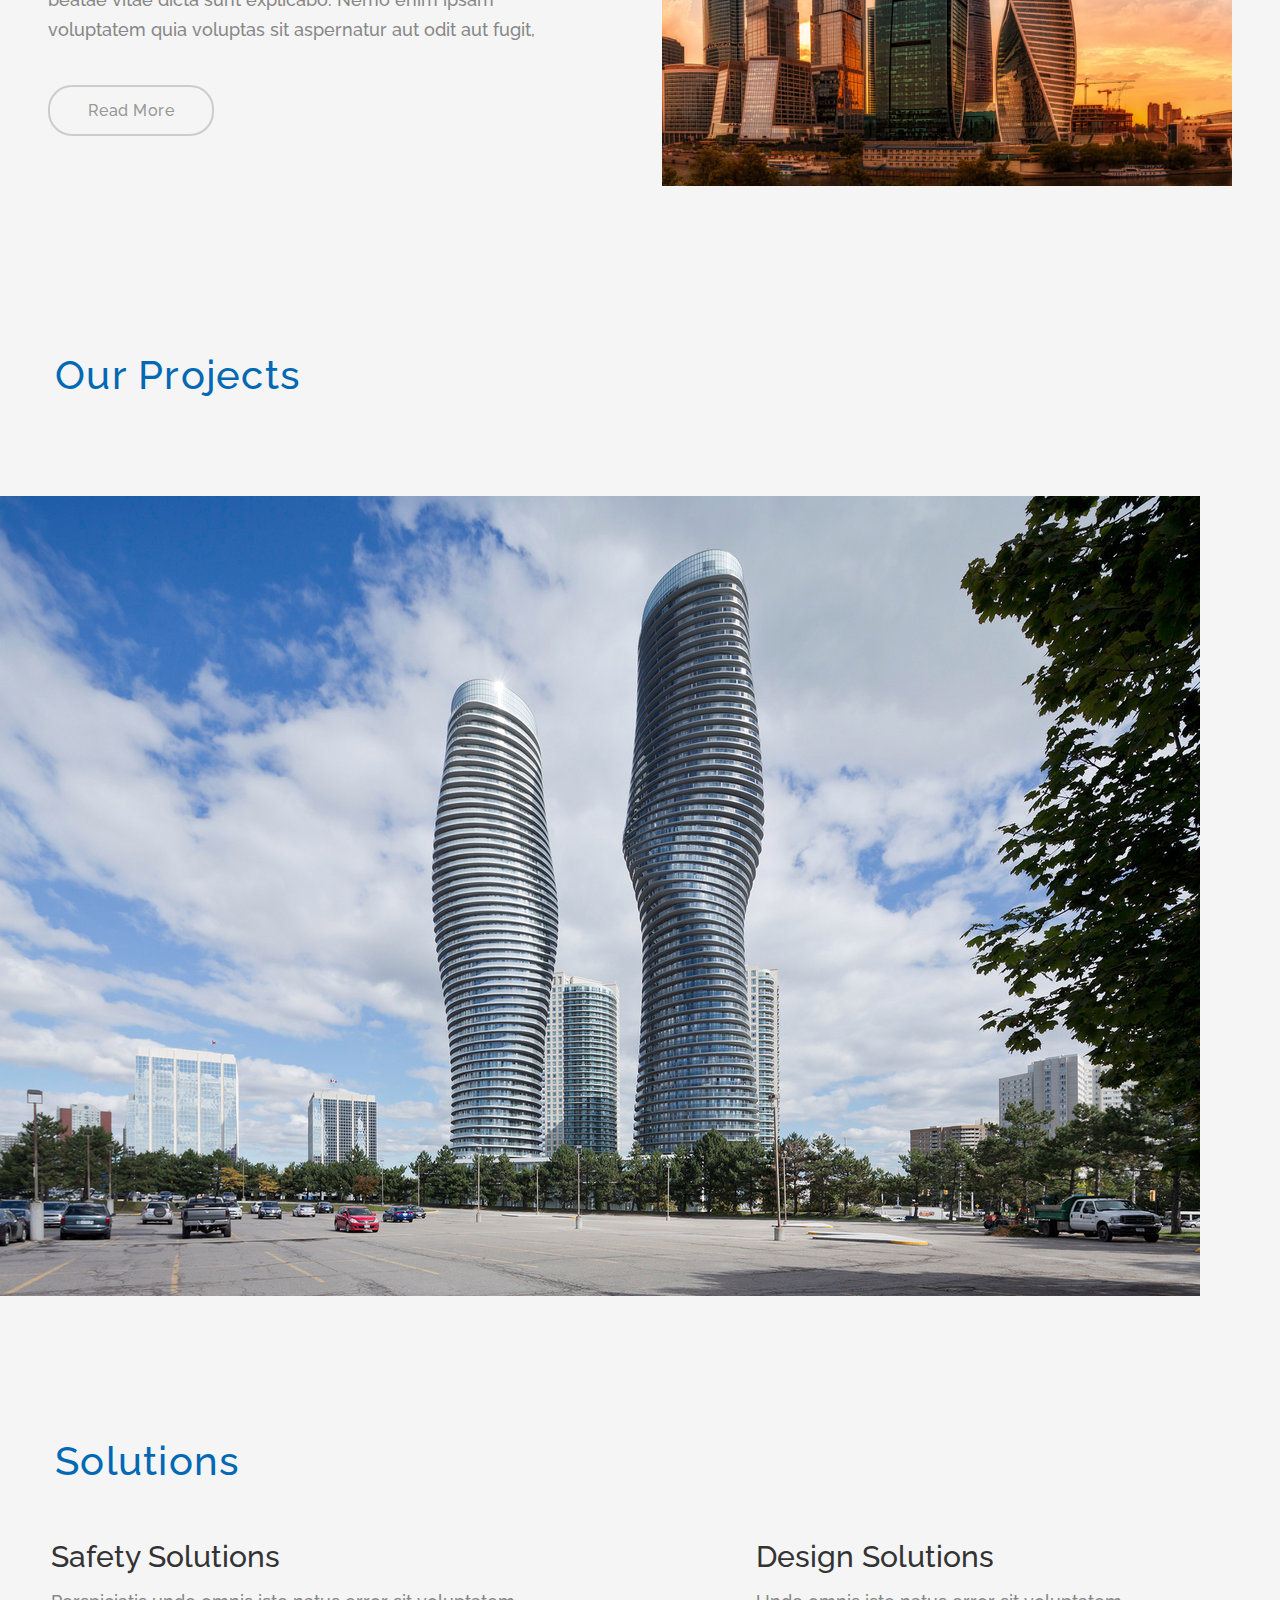
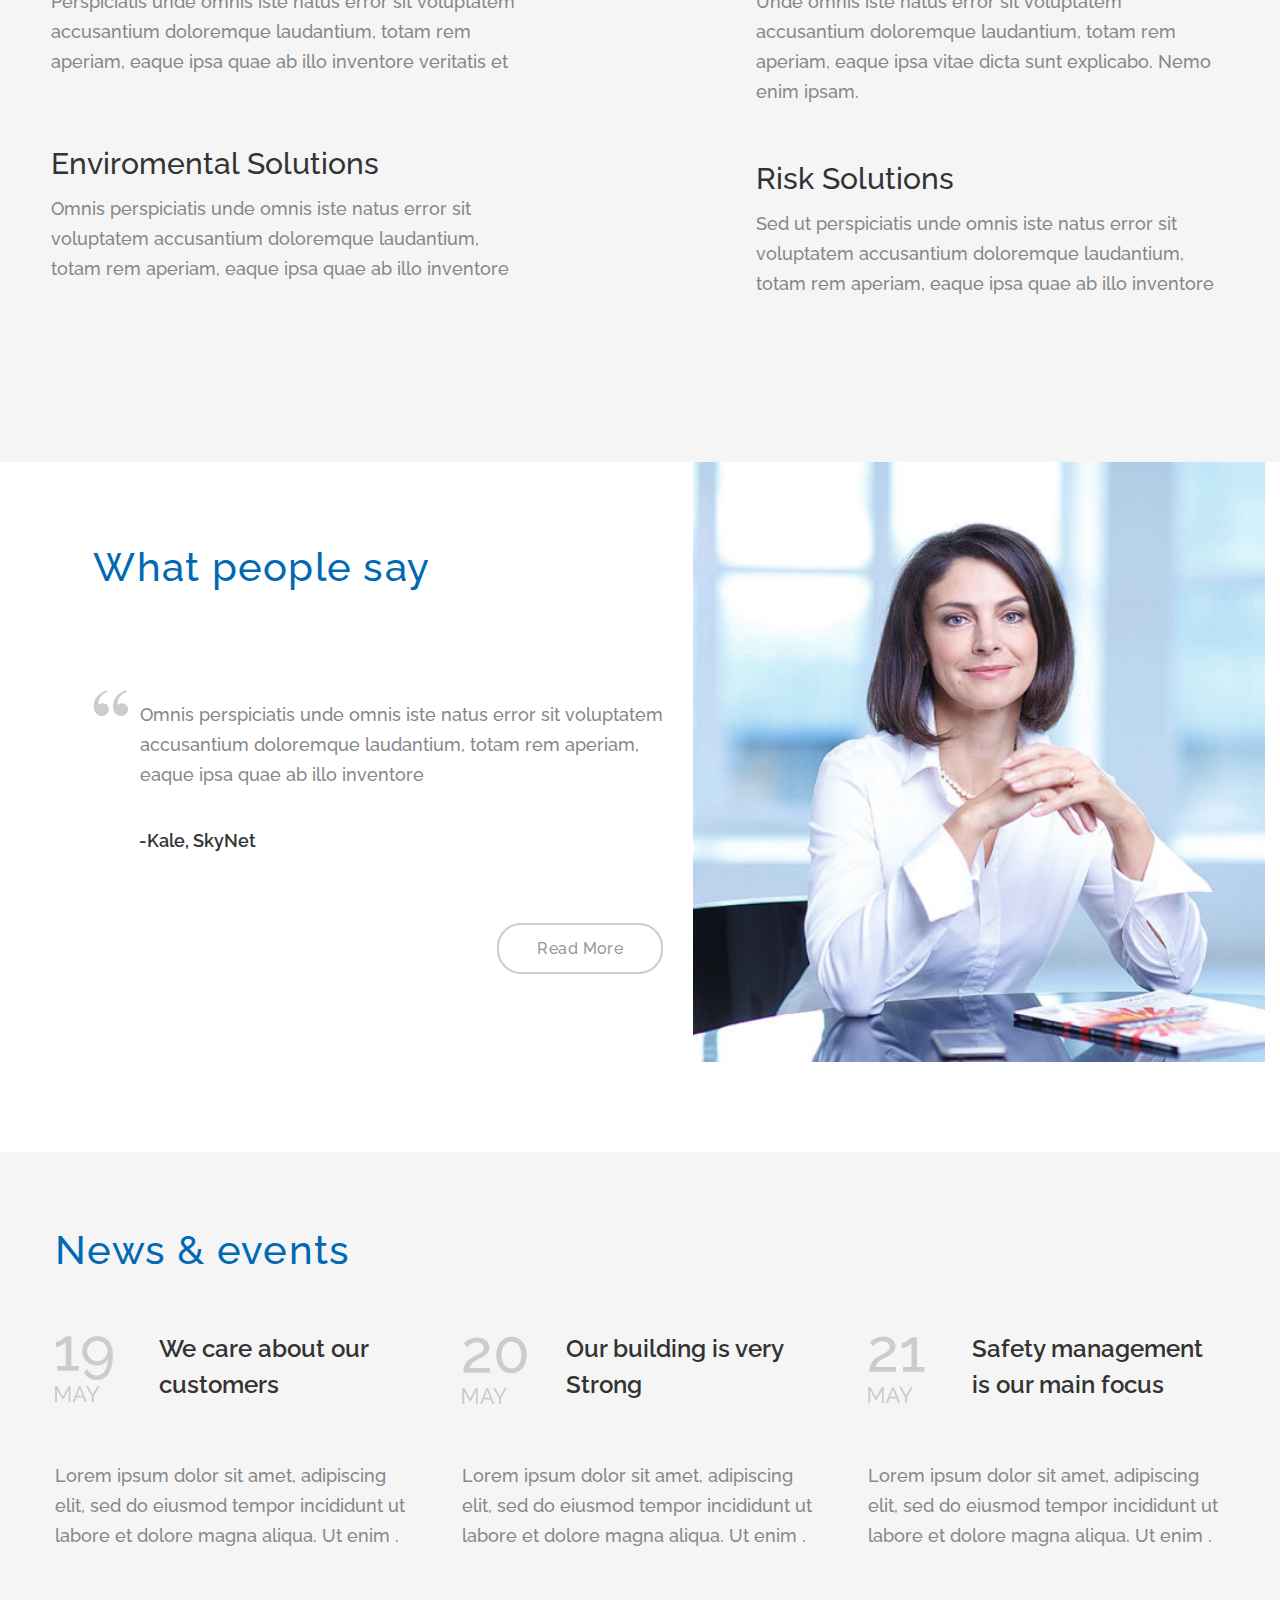
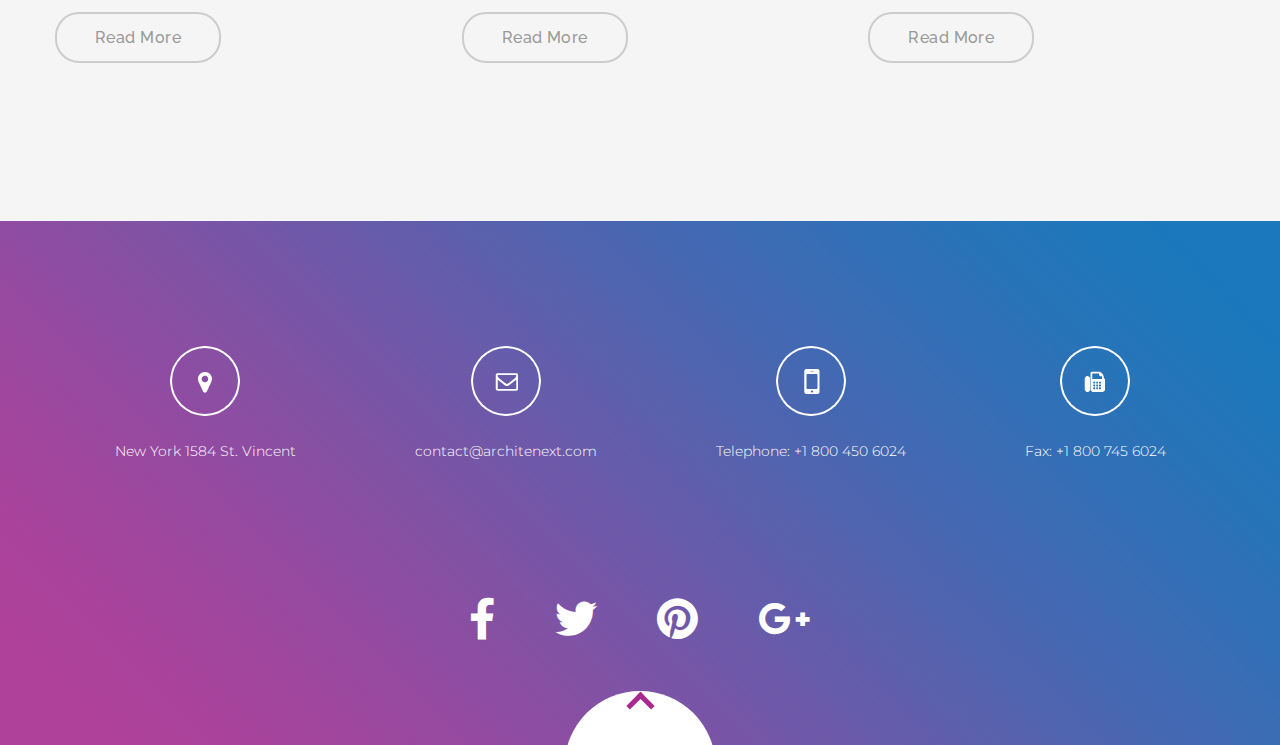
==== commit f943978a: "Update index.html" ====
--- a/index.html
+++ b/index.html
@@ -382,11 +382,14 @@
 
 <body>
    <!--Подключаем jQuery-->
-   <script src="http://code.jquery.com/jquery-3.4.1.min.js"></script>
+   <script
+  src="https://code.jquery.com/jquery-3.6.0.js"
+  integrity="sha256-H+K7U5CnXl1h5ywQfKtSj8PCmoN9aaq30gDh27Xc0jk="
+  crossorigin="anonymous"></script>
    <!--Подключаем слайдер Slick-->
    <script src="https://unpkg.com/swiper/swiper-bundle.min.js"></script>
    <!--Подключаем файл скриптов-->
    <script src="source/js/script.js"></script>
 </body>
 
-</html>+</html>
